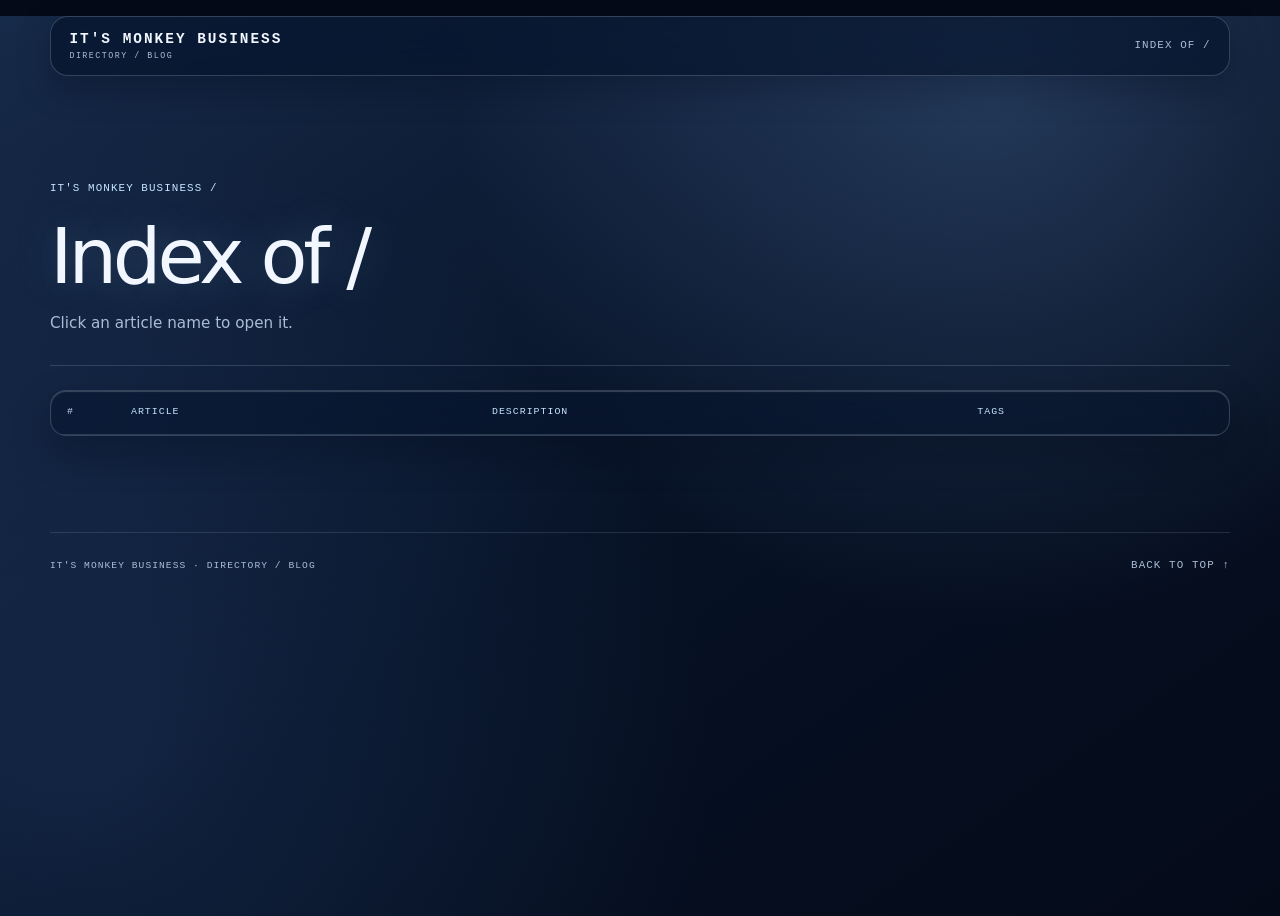
==== index.html @ aa6331a1 "Set up directory-style blog index" ====
<!doctype html>
<html lang="en">
<head>
  <meta charset="utf-8">
  <meta name="viewport" content="width=device-width, initial-scale=1">
  <meta name="description" content="It's Monkey Business — a simple directory of blog posts.">
  <title>Index of / — It's Monkey Business</title>
  <link rel="stylesheet" href="styles.css">
  <link rel="stylesheet" href="aether.css">
  <link rel="stylesheet" href="directory.css">
  <link rel="stylesheet" href="directory-entries.css">
</head>
<body>
  <div class="site-shell" id="top">
    <header class="site-header">
      <a class="brand" href="index.html">
        <span>It's Monkey Business</span>
        <small>Directory / blog</small>
      </a>
      <span class="directory-status">Index of /</span>
    </header>

    <main class="directory-page">
      <div class="directory-heading">
        <p class="directory-path">It's Monkey Business /</p>
        <h1>Index of /</h1>
        <p class="directory-intro">Click an article name to open it.</p>
      </div>

      <div class="directory-table-wrap">
        <table class="directory-table">
          <thead>
            <tr>
              <th scope="col">#</th>
              <th scope="col">Article</th>
              <th scope="col">Description</th>
              <th scope="col">Tags</th>
            </tr>
          </thead>
          <tbody>
          </tbody>
        </table>
      </div>
    </main>

    <footer class="site-footer">
      <p>It's Monkey Business · directory / blog</p>
      <a href="#top">Back to top ↑</a>
    </footer>
  </div>
</body>
</html>
---- styles.css ----
:root {
  --ink: #202329;
  --muted: #6d7078;
  --paper: #f7f5f0;
  --card: #fffdf9;
  --accent: #d65a3a;
  --accent-dark: #a83d27;
  --line: #e5dfd5;
  --max-width: 1040px;
}

* {
  box-sizing: border-box;
}

html {
  scroll-behavior: smooth;
}

body {
  margin: 0;
  background: var(--paper);
  color: var(--ink);
  font-family: Georgia, "Times New Roman", serif;
  line-height: 1.6;
}

a {
  color: inherit;
}

.site-shell {
  width: min(calc(100% - 3rem), var(--max-width));
  margin: 0 auto;
}

.site-header {
  display: flex;
  align-items: center;
  justify-content: space-between;
  padding: 1.5rem 0;
  border-bottom: 1px solid var(--line);
  font-family: Arial, Helvetica, sans-serif;
}

.brand {
  color: var(--ink);
  font-size: 1rem;
  font-weight: 700;
  letter-spacing: -0.02em;
  text-decoration: none;
}

nav {
  display: flex;
  gap: 1.5rem;
}

nav a,
.site-footer a {
  color: var(--muted);
  font-size: 0.85rem;
  text-decoration: none;
}

nav a:hover,
.site-footer a:hover,
.text-link:hover,
.back-link:hover {
  color: var(--accent-dark);
}

.hero {
  max-width: 760px;
  padding: 8rem 0 7rem;
}

.eyebrow {
  margin: 0 0 1rem;
  color: var(--accent-dark);
  font-family: Arial, Helvetica, sans-serif;
  font-size: 0.72rem;
  font-weight: 700;
  letter-spacing: 0.16em;
  text-transform: uppercase;
}

h1,
h2,
h3,
p {
  margin-top: 0;
}

h1,
h2,
h3 {
  line-height: 1.1;
}

h1 {
  max-width: 700px;
  margin-bottom: 1.5rem;
  font-size: clamp(3.25rem, 9vw, 6.5rem);
  font-weight: 400;
  letter-spacing: -0.065em;
}

.hero-lead {
  max-width: 560px;
  margin-bottom: 2rem;
  color: var(--muted);
  font-size: 1.25rem;
}

.button {
  display: inline-flex;
  gap: 0.7rem;
  align-items: center;
  padding: 0.8rem 1.1rem;
  border: 1px solid var(--ink);
  background: var(--ink);
  color: #fff;
  font-family: Arial, Helvetica, sans-serif;
  font-size: 0.8rem;
  font-weight: 700;
  text-decoration: none;
  transition: background 160ms ease, border-color 160ms ease;
}

.button:hover {
  border-color: var(--accent);
  background: var(--accent);
}

.blog-section {
  padding: 5rem 0 7rem;
  border-top: 1px solid var(--line);
}

.section-heading {
  display: flex;
  align-items: baseline;
  justify-content: space-between;
  gap: 2rem;
  margin-bottom: 2rem;
}

.section-heading h2 {
  margin: 0;
  font-size: clamp(2.25rem, 5vw, 4rem);
  font-weight: 400;
  letter-spacing: -0.05em;
}

.section-heading > p:last-child {
  max-width: 300px;
  margin: 0;
  color: var(--muted);
  font-size: 0.95rem;
}

.post-grid {
  display: grid;
  grid-template-columns: repeat(auto-fit, minmax(250px, 1fr));
  gap: 1rem;
}

.post-card {
  min-height: 250px;
  padding: 1.5rem;
  border: 1px solid var(--line);
  background: var(--card);
}

.post-card h3 {
  margin-bottom: 0.75rem;
  font-size: 1.55rem;
  font-weight: 400;
}

.post-card p:not(.post-meta) {
  color: var(--muted);
  font-size: 0.95rem;
}

.post-meta {
  margin-bottom: 2rem;
  color: var(--accent-dark);
  font-family: Arial, Helvetica, sans-serif;
  font-size: 0.72rem;
  font-weight: 700;
  letter-spacing: 0.08em;
  text-transform: uppercase;
}

code {
  padding: 0.15rem 0.3rem;
  background: #eee9df;
  font-size: 0.88em;
}

.site-footer {
  display: flex;
  justify-content: space-between;
  padding: 1.5rem 0;
  border-top: 1px solid var(--line);
  color: var(--muted);
  font-family: Arial, Helvetica, sans-serif;
  font-size: 0.8rem;
}

.site-footer p {
  margin: 0;
}

.post-layout {
  max-width: 760px;
  padding: 5rem 0 7rem;
}

.back-link,
.text-link {
  color: var(--accent-dark);
  font-family: Arial, Helvetica, sans-serif;
  font-size: 0.8rem;
  font-weight: 700;
  text-decoration: none;
}

.post-header {
  padding: 4rem 0 3rem;
  border-bottom: 1px solid var(--line);
}

.post-header h1 {
  max-width: 720px;
  margin-bottom: 1rem;
  font-size: clamp(2.75rem, 7vw, 5.5rem);
}

.post-header .post-meta {
  margin-bottom: 0;
}

.post-content {
  padding-top: 3rem;
  font-size: 1.1rem;
}

.post-content h2 {
  margin: 2.5rem 0 0.75rem;
  font-size: 2rem;
  font-weight: 400;
}

.post-content h3 {
  margin: 2rem 0 0.5rem;
  font-size: 1.4rem;
  font-weight: 400;
}

.post-content blockquote {
  margin: 2rem 0;
  padding-left: 1.25rem;
  border-left: 3px solid var(--accent);
  color: var(--muted);
  font-style: italic;
}

@media (max-width: 640px) {
  .site-shell {
    width: min(calc(100% - 2rem), var(--max-width));
  }

  .hero {
    padding: 5rem 0 5rem;
  }

  .section-heading {
    display: block;
  }

  .section-heading h2 {
    margin-bottom: 1rem;
  }

  .site-footer {
    display: block;
  }

  .site-footer a {
    display: inline-block;
    margin-top: 0.5rem;
  }
}
---- aether.css ----
:root {
  --aether-bg: #071226;
  --aether-deep: #040a18;
  --aether-panel: rgba(34, 59, 96, 0.46);
  --aether-line: rgba(211, 232, 255, 0.2);
  --aether-text: #f2f7ff;
  --aether-muted: #a9bdd5;
  --aether-ice: #c7e5ff;
}

* {
  box-sizing: border-box;
}

html {
  background: var(--aether-deep);
  scroll-behavior: smooth;
}

body {
  min-height: 100vh;
  overflow-x: hidden;
  background:
    radial-gradient(circle at 78% 7%, rgba(103, 151, 211, 0.28), transparent 34rem),
    radial-gradient(circle at 8% 82%, rgba(47, 86, 142, 0.24), transparent 38rem),
    linear-gradient(145deg, #162a49 0%, var(--aether-bg) 52%, var(--aether-deep) 100%);
  color: var(--aether-text);
  font-family: Inter, ui-sans-serif, system-ui, -apple-system, BlinkMacSystemFont, "Segoe UI", sans-serif;
}

body::before {
  position: fixed;
  inset: 0;
  z-index: -1;
  background-image: radial-gradient(rgba(223, 239, 255, 0.28) 0.5px, transparent 0.7px);
  background-size: 5px 5px;
  content: "";
  opacity: 0.12;
  pointer-events: none;
}

body::after {
  position: fixed;
  top: 18%;
  right: -10rem;
  width: 26rem;
  height: 26rem;
  border: 1px solid rgba(205, 231, 255, 0.12);
  border-radius: 50%;
  box-shadow: 0 0 0 2rem rgba(205, 231, 255, 0.025), 0 0 0 5rem rgba(205, 231, 255, 0.018);
  content: "";
  opacity: 0.6;
  pointer-events: none;
}

.site-shell {
  position: relative;
  z-index: 1;
  width: min(calc(100% - 3rem), 1180px);
  margin: 0 auto;
}

.site-header {
  position: sticky;
  top: 0.75rem;
  z-index: 10;
  display: flex;
  align-items: center;
  justify-content: space-between;
  gap: 2rem;
  padding: 0.95rem 1.15rem;
  border: 1px solid var(--aether-line);
  border-radius: 18px;
  background: rgba(8, 20, 40, 0.68);
  box-shadow: 0 12px 34px rgba(2, 8, 20, 0.28);
  backdrop-filter: blur(22px) saturate(1.35);
  -webkit-backdrop-filter: blur(22px) saturate(1.35);
  font-family: ui-monospace, SFMono-Regular, Menlo, Consolas, monospace;
}

.brand {
  display: inline-flex;
  flex-direction: column;
  gap: 0.16rem;
  color: var(--aether-text);
  font-size: 0.9rem;
  font-weight: 700;
  letter-spacing: 0.14em;
  line-height: 1.1;
  text-decoration: none;
  text-transform: uppercase;
}

.brand small {
  color: var(--aether-muted);
  font-size: 0.52rem;
  font-weight: 400;
  letter-spacing: 0.18em;
}

nav {
  display: flex;
  align-items: center;
  gap: 1.35rem;
}

nav a,
.site-footer a,
.back-link,
.text-link {
  color: var(--aether-muted);
  font-family: ui-monospace, SFMono-Regular, Menlo, Consolas, monospace;
  font-size: 0.68rem;
  letter-spacing: 0.1em;
  text-decoration: none;
  text-transform: uppercase;
  transition: color 160ms ease;
}

nav a:hover,
.site-footer a:hover,
.back-link:hover,
.text-link:hover {
  color: #fff;
}

.hero {
  position: relative;
  max-width: 900px;
  margin: 0 auto;
  padding: clamp(5rem, 12vw, 8rem) 0 5.5rem;
  text-align: center;
}

.hero::before {
  position: absolute;
  top: 7rem;
  left: 50%;
  width: min(56vw, 34rem);
  height: min(56vw, 34rem);
  border: 1px solid rgba(202, 230, 255, 0.1);
  border-radius: 50%;
  box-shadow: inset 0 0 70px rgba(176, 219, 255, 0.1), 0 0 90px rgba(132, 191, 255, 0.08);
  content: "";
  pointer-events: none;
  transform: translateX(-50%);
}

.eyebrow,
.post-kicker,
.post-meta,
.status,
.post-card-footer,
.hero-pill {
  font-family: ui-monospace, SFMono-Regular, Menlo, Consolas, monospace;
  letter-spacing: 0.11em;
  text-transform: uppercase;
}

.eyebrow {
  margin: 0 0 0.8rem;
  color: var(--aether-ice);
  font-size: 0.64rem;
  font-weight: 600;
}

.hero-badge {
  position: relative;
  display: inline-flex;
  align-items: center;
  gap: 0.55rem;
  padding: 0.42rem 0.9rem;
  border: 1px solid var(--aether-line);
  border-radius: 999px;
  background: rgba(40, 65, 103, 0.42);
  box-shadow: 0 0 22px rgba(171, 216, 255, 0.12);
  color: var(--aether-muted);
  font-family: ui-monospace, SFMono-Regular, Menlo, Consolas, monospace;
  font-size: 0.62rem;
  letter-spacing: 0.12em;
  text-transform: uppercase;
}

.badge-dot {
  width: 0.45rem;
  height: 0.45rem;
  border-radius: 50%;
  background: var(--aether-ice);
  box-shadow: 0 0 10px rgba(190, 229, 255, 0.9);
}

h1,
h2,
h3,
p {
  margin-top: 0;
}

h1,
h2,
h3 {
  color: var(--aether-text);
  line-height: 1.08;
}

h1 {
  position: relative;
  max-width: 840px;
  margin: 1.5rem auto 1.25rem;
  font-size: clamp(3rem, 7.2vw, 6.2rem);
  font-weight: 500;
  letter-spacing: -0.055em;
  text-shadow: 0 0 44px rgba(173, 216, 255, 0.22);
}

.hero-lead {
  position: relative;
  max-width: 650px;
  margin: 0 auto 2rem;
  padding: 0.95rem 1.25rem;
  border: 1px solid var(--aether-line);
  border-radius: 16px;
  background: rgba(6, 16, 33, 0.42);
  box-shadow: 0 12px 28px rgba(2, 8, 20, 0.22);
  color: #e4effb;
  font-size: 1rem;
  line-height: 1.7;
  backdrop-filter: blur(16px);
  -webkit-backdrop-filter: blur(16px);
}

.hero-actions {
  position: relative;
  display: flex;
  justify-content: center;
  flex-wrap: wrap;
  gap: 0.8rem;
  margin-bottom: 1.8rem;
}

.button {
  display: inline-flex;
  align-items: center;
  justify-content: center;
  gap: 0.6rem;
  min-height: 2.7rem;
  padding: 0 1.2rem;
  border: 1px solid rgba(218, 239, 255, 0.25);
  border-radius: 12px;
  box-shadow: inset 0 1px 1px rgba(255, 255, 255, 0.32), 0 6px 18px rgba(2, 8, 20, 0.25);
  font-family: ui-monospace, SFMono-Regular, Menlo, Consolas, monospace;
  font-size: 0.68rem;
  font-weight: 600;
  letter-spacing: 0.09em;
  text-decoration: none;
  text-transform: uppercase;
  transition: border-color 160ms ease, box-shadow 160ms ease, transform 160ms ease;
}

.button:hover {
  border-color: rgba(236, 248, 255, 0.65);
  box-shadow: inset 0 1px 1px rgba(255, 255, 255, 0.55), 0 10px 24px rgba(2, 8, 20, 0.4), 0 0 16px rgba(173, 217, 255, 0.2);
  transform: translateY(-1px);
}

.button--primary {
  background: linear-gradient(135deg, #fff 0%, #c8e5ff 100%);
  color: #0a1730;
}

.button--ghost {
  background: rgba(31, 56, 91, 0.38);
  color: var(--aether-text);
  backdrop-filter: blur(16px);
  -webkit-backdrop-filter: blur(16px);
}

.hero-pill {
  position: relative;
  display: inline-flex;
  align-items: center;
  gap: 0.7rem;
  padding: 0.5rem 1rem;
  border: 1px solid var(--aether-line);
  border-radius: 999px;
  background: rgba(7, 18, 37, 0.65);
  box-shadow: 0 8px 20px rgba(2, 8, 20, 0.25);
  color: var(--aether-muted);
  font-size: 0.6rem;
  backdrop-filter: blur(18px);
  -webkit-backdrop-filter: blur(18px);
}

.hero-pill .sep {
  opacity: 0.4;
}

.blog-section {
  position: relative;
  padding: 4.5rem 0 6.5rem;
  border-top: 1px solid rgba(211, 232, 255, 0.13);
}

.section-heading {
  display: flex;
  align-items: end;
  justify-content: space-between;
  gap: 2rem;
  margin-bottom: 2rem;
}

.section-heading h2 {
  margin: 0;
  font-size: clamp(2.25rem, 5vw, 4rem);
  font-weight: 500;
  letter-spacing: -0.055em;
}

.section-heading > p:last-child {
  max-width: 310px;
  margin: 0;
  color: var(--aether-muted);
  font-size: 0.9rem;
  line-height: 1.6;
}

.post-grid {
  display: grid;
  grid-template-columns: minmax(0, 1.3fr) minmax(17rem, 0.7fr);
  gap: 1.15rem;
}

.post-card,
.about-card {
  position: relative;
  overflow: hidden;
  border: 1px solid rgba(215, 235, 255, 0.22);
  border-radius: 22px;
  background: linear-gradient(145deg, rgba(116, 160, 211, 0.2), rgba(12, 27, 53, 0.58));
  box-shadow: inset 0 1px 1px rgba(255, 255, 255, 0.28), 0 18px 44px rgba(2, 8, 20, 0.4);
  backdrop-filter: blur(26px) saturate(1.35);
  -webkit-backdrop-filter: blur(26px) saturate(1.35);
}

.post-card::before,
.about-card::before {
  position: absolute;
  inset: 0;
  background: radial-gradient(circle at 85% 0%, rgba(217, 239, 255, 0.18), transparent 42%);
  content: "";
  pointer-events: none;
}

.post-card {
  display: flex;
  min-height: 350px;
  flex-direction: column;
  padding: 1.25rem;
}

.post-card--featured {
  background: linear-gradient(145deg, rgba(255, 255, 255, 0.11), transparent 36%), linear-gradient(145deg, rgba(48, 83, 132, 0.52), rgba(8, 20, 42, 0.74));
}

.post-card-top,
.post-card-footer {
  position: relative;
  z-index: 1;
  display: flex;
  align-items: center;
  justify-content: space-between;
  gap: 1rem;
}

.post-card-top {
  margin-bottom: 1rem;
}

.post-kicker,
.status {
  color: var(--aether-muted);
  font-size: 0.59rem;
}

.status {
  padding: 0.22rem 0.55rem;
  border: 1px solid rgba(210, 235, 255, 0.28);
  border-radius: 999px;
  background: rgba(190, 225, 255, 0.12);
  color: var(--aether-ice);
}

.post-card-art {
  position: relative;
  z-index: 1;
  min-height: 145px;
  overflow: hidden;
  margin-bottom: 1.25rem;
  border: 1px solid rgba(223, 241, 255, 0.27);
  border-radius: 16px;
  background: linear-gradient(160deg, rgba(238, 248, 255, 0.22), transparent 45%), linear-gradient(135deg, #7d9fc6 0%, #344f76 44%, #122643 100%);
  box-shadow: inset 0 1px 2px rgba(255, 255, 255, 0.38);
}

.post-card-art::before {
  position: absolute;
  top: 12%;
  right: 15%;
  width: 38%;
  height: 120%;
  border: 1px solid rgba(238, 249, 255, 0.62);
  background: linear-gradient(90deg, rgba(229, 245, 255, 0.6), rgba(127, 170, 216, 0.12));
  box-shadow: 0 0 24px rgba(192, 229, 255, 0.35);
  clip-path: polygon(30% 0, 100% 14%, 72% 100%, 0 100%, 15% 22%);
  content: "";
  transform: rotate(-10deg);
}

.post-card-art::after {
  position: absolute;
  inset: 0;
  background: repeating-linear-gradient(90deg, transparent 0 29px, rgba(239, 248, 255, 0.1) 30px 31px), linear-gradient(180deg, rgba(255, 255, 255, 0.2), transparent 48%, rgba(3, 12, 29, 0.55));
  content: "";
  mix-blend-mode: screen;
}

.post-card-copy {
  position: relative;
  z-index: 1;
}

.post-card-copy h3,
.about-card h3 {
  margin-bottom: 0.55rem;
  font-size: 1.55rem;
  font-weight: 500;
  letter-spacing: -0.025em;
}

.post-card-copy p,
.about-card > p {
  max-width: 58ch;
  margin-bottom: 0;
  color: var(--aether-muted);
  font-size: 0.9rem;
  line-height: 1.7;
}

.post-card-footer {
  z-index: 1;
  margin-top: auto;
  padding-top: 1rem;
  border-top: 1px solid rgba(211, 232, 255, 0.12);
  color: var(--aether-muted);
  font-size: 0.57rem;
}

.post-card-footer span:last-child {
  color: var(--aether-ice);
}

.about-card {
  display: flex;
  min-height: 350px;
  flex-direction: column;
  padding: 1.4rem;
}

.about-card > p {
  position: relative;
  z-index: 1;
}

.about-list {
  position: relative;
  z-index: 1;
  display: grid;
  gap: 0.8rem;
  margin: auto 0 0;
  padding: 1rem 0 0;
  border-top: 1px solid rgba(211, 232, 255, 0.12);
  list-style: none;
}

.about-list li {
  display: grid;
  grid-template-columns: 2rem 1fr;
  gap: 0.7rem;
  align-items: start;
}

.about-list li > span {
  color: var(--aether-ice);
  font-family: ui-monospace, SFMono-Regular, Menlo, Consolas, monospace;
  font-size: 0.62rem;
}

.about-list strong,
.about-list li div > span {
  display: block;
}

.about-list strong {
  color: var(--aether-text);
  font-size: 0.82rem;
  font-weight: 600;
}

.about-list li div > span {
  margin-top: 0.15rem;
  color: var(--aether-muted);
  font-size: 0.76rem;
}

.site-footer {
  display: flex;
  align-items: center;
  justify-content: space-between;
  gap: 1rem;
  padding: 1.5rem 0 2.5rem;
  border-top: 1px solid rgba(211, 232, 255, 0.13);
  color: var(--aether-muted);
}

.site-footer p {
  margin: 0;
  font-family: ui-monospace, SFMono-Regular, Menlo, Consolas, monospace;
  font-size: 0.6rem;
  letter-spacing: 0.11em;
  text-transform: uppercase;
}

.post-layout {
  max-width: 800px;
  padding: 5rem 0 7rem;
}

.post-header {
  position: relative;
  margin-top: 3rem;
  padding: 2.5rem 0 2rem;
  border-top: 1px solid var(--aether-line);
  border-bottom: 1px solid var(--aether-line);
}

.post-header h1 {
  max-width: none;
  margin: 0.8rem 0 1rem;
  font-size: clamp(2.75rem, 7vw, 5.6rem);
  text-align: left;
}

.post-header .post-meta {
  margin: 0;
  color: var(--aether-muted);
  font-size: 0.62rem;
}

.post-content {
  padding-top: 2.5rem;
  color: #e4effb;
  font-size: 1.08rem;
  line-height: 1.8;
}

.post-content h2 {
  margin: 2.5rem 0 0.7rem;
  color: var(--aether-text);
  font-size: 2rem;
  font-weight: 500;
}

.post-content h3 {
  margin: 2rem 0 0.6rem;
  color: var(--aether-text);
  font-size: 1.35rem;
  font-weight: 500;
}

.post-content a {
  color: var(--aether-ice);
}

.post-content blockquote {
  margin: 2rem 0;
  padding: 0.8rem 1.2rem;
  border-left: 2px solid var(--aether-ice);
  background: rgba(190, 225, 255, 0.08);
  color: var(--aether-muted);
}

@media (max-width: 760px) {
  .site-shell {
    width: min(calc(100% - 1.5rem), 1180px);
  }

  .site-header {
    top: 0.4rem;
  }

  nav {
    gap: 0.75rem;
  }

  nav a {
    font-size: 0.6rem;
  }

  .hero {
    padding-top: 5rem;
  }

  .section-heading {
    display: block;
  }

  .section-heading h2 {
    margin-bottom: 0.8rem;
  }

  .post-grid {
    grid-template-columns: 1fr;
  }
}

@media (max-width: 480px) {
  .site-shell {
    width: min(calc(100% - 1rem), 1180px);
  }

  .brand {
    font-size: 0.76rem;
  }

  .brand small {
    font-size: 0.46rem;
  }

  nav a {
    font-size: 0.55rem;
    letter-spacing: 0.06em;
  }

  .hero-pill {
    gap: 0.4rem;
    font-size: 0.52rem;
  }

  .site-footer {
    display: block;
  }

  .site-footer a {
    display: inline-block;
    margin-top: 0.7rem;
  }
}

@media (prefers-reduced-motion: reduce) {
  html {
    scroll-behavior: auto;
  }

  *,
  *::before,
  *::after {
    transition-duration: 0.01ms !important;
  }
}
---- directory.css ----
body::after {
  display: none;
}

body::before {
  opacity: 0.06;
}

.site-header {
  position: relative;
  top: auto;
  margin-top: 1rem;
}

.directory-status {
  color: var(--aether-muted);
  font-family: ui-monospace, SFMono-Regular, Menlo, Consolas, monospace;
  font-size: 0.68rem;
  letter-spacing: 0.1em;
  text-transform: uppercase;
}

.directory-page {
  padding: clamp(3.5rem, 9vw, 6.5rem) 0 6rem;
}

.directory-heading {
  padding-bottom: 1.8rem;
  border-bottom: 1px solid rgba(211, 232, 255, 0.16);
}

.directory-path {
  margin: 0 0 1.2rem;
  color: var(--aether-ice);
  font-family: ui-monospace, SFMono-Regular, Menlo, Consolas, monospace;
  font-size: 0.68rem;
  letter-spacing: 0.1em;
  text-transform: uppercase;
}

.directory-heading h1 {
  max-width: none;
  margin: 0 0 0.75rem;
  font-size: clamp(2.4rem, 6vw, 5rem);
  letter-spacing: -0.055em;
  text-align: left;
}

.directory-intro {
  margin: 0;
  color: var(--aether-muted);
  font-size: 0.95rem;
}

.directory-table-wrap {
  margin-top: 1.5rem;
  overflow-x: auto;
  border: 1px solid rgba(215, 235, 255, 0.2);
  border-radius: 16px;
  background: rgba(8, 20, 40, 0.48);
  box-shadow:
    inset 0 1px 1px rgba(255, 255, 255, 0.2),
    0 16px 38px rgba(2, 8, 20, 0.28);
  backdrop-filter: blur(20px) saturate(1.2);
  -webkit-backdrop-filter: blur(20px) saturate(1.2);
}

.directory-table {
  width: 100%;
  min-width: 620px;
  border-collapse: collapse;
  color: var(--aether-muted);
  font-family: ui-monospace, SFMono-Regular, Menlo, Consolas, monospace;
  font-size: 0.78rem;
}

.directory-table th {
  padding: 0.85rem 1rem;
  border-bottom: 1px solid rgba(211, 232, 255, 0.16);
  color: var(--aether-ice);
  font-size: 0.62rem;
  font-weight: 500;
  letter-spacing: 0.1em;
  text-align: left;
  text-transform: uppercase;
}

.directory-table td {
  padding: 0.9rem 1rem;
  border-bottom: 1px solid rgba(211, 232, 255, 0.08);
  white-space: nowrap;
}

.directory-table tbody tr:last-child td {
  border-bottom: 0;
}

.directory-table tbody tr:hover {
  background: rgba(196, 226, 255, 0.07);
}

.directory-table td:first-child {
  width: 58%;
}

.directory-table a {
  color: var(--aether-text);
  text-decoration: underline;
  text-decoration-color: rgba(199, 229, 255, 0.45);
  text-underline-offset: 0.2em;
}

.directory-table a:hover {
  color: #fff;
  text-decoration-color: var(--aether-ice);
}

.entry-icon {
  display: inline-block;
  width: 3.2rem;
  color: var(--aether-ice);
  font-size: 0.57rem;
  letter-spacing: 0.06em;
}

.directory-empty td {
  color: rgba(169, 189, 213, 0.68);
  font-style: italic;
}

.directory-note {
  margin: 1.2rem 0 0;
  color: var(--aether-muted);
  font-size: 0.8rem;
}

.directory-note code {
  color: var(--aether-ice);
  background: rgba(190, 225, 255, 0.08);
}

@media (max-width: 640px) {
  .site-header {
    align-items: flex-start;
  }

  .directory-status {
    padding-top: 0.15rem;
    font-size: 0.57rem;
  }

  .directory-page {
    padding-top: 4rem;
  }

  .directory-table {
    min-width: 540px;
    font-size: 0.7rem;
  }

  .directory-table th,
  .directory-table td {
    padding: 0.78rem 0.7rem;
  }

  .directory-table td:first-child {
    width: 52%;
  }

  .entry-icon {
    width: 2.6rem;
  }
}
---- directory-entries.css ----
.directory-table {
  min-width: 760px;
}

.directory-table th:first-child,
.directory-table td:first-child {
  width: 4rem;
}

.directory-table td:nth-child(2) {
  width: 24%;
}

.directory-table td:nth-child(3) {
  width: 42%;
  white-space: normal;
}

.directory-table td:nth-child(4) {
  width: 22%;
  white-space: normal;
}

.entry-number {
  color: var(--aether-ice);
  font-weight: 600;
}

.entry-description {
  color: var(--aether-muted);
  line-height: 1.45;
}

.tag {
  display: inline-block;
  margin: 0.1rem 0.25rem 0.1rem 0;
  padding: 0.18rem 0.38rem;
  border: 1px solid rgba(199, 229, 255, 0.25);
  border-radius: 3px;
  background: rgba(190, 225, 255, 0.07);
  color: var(--aether-ice);
  font-size: 0.58rem;
  letter-spacing: 0.06em;
  text-transform: lowercase;
}

.article-number {
  margin: 0 0 0.8rem;
  color: var(--aether-ice);
  font-family: ui-monospace, SFMono-Regular, Menlo, Consolas, monospace;
  font-size: 0.7rem;
  letter-spacing: 0.13em;
}

.post-tags {
  display: flex;
  flex-wrap: wrap;
  gap: 0.25rem;
  margin: 0;
}

@media (max-width: 760px) {
  .directory-table {
    min-width: 760px;
  }
}
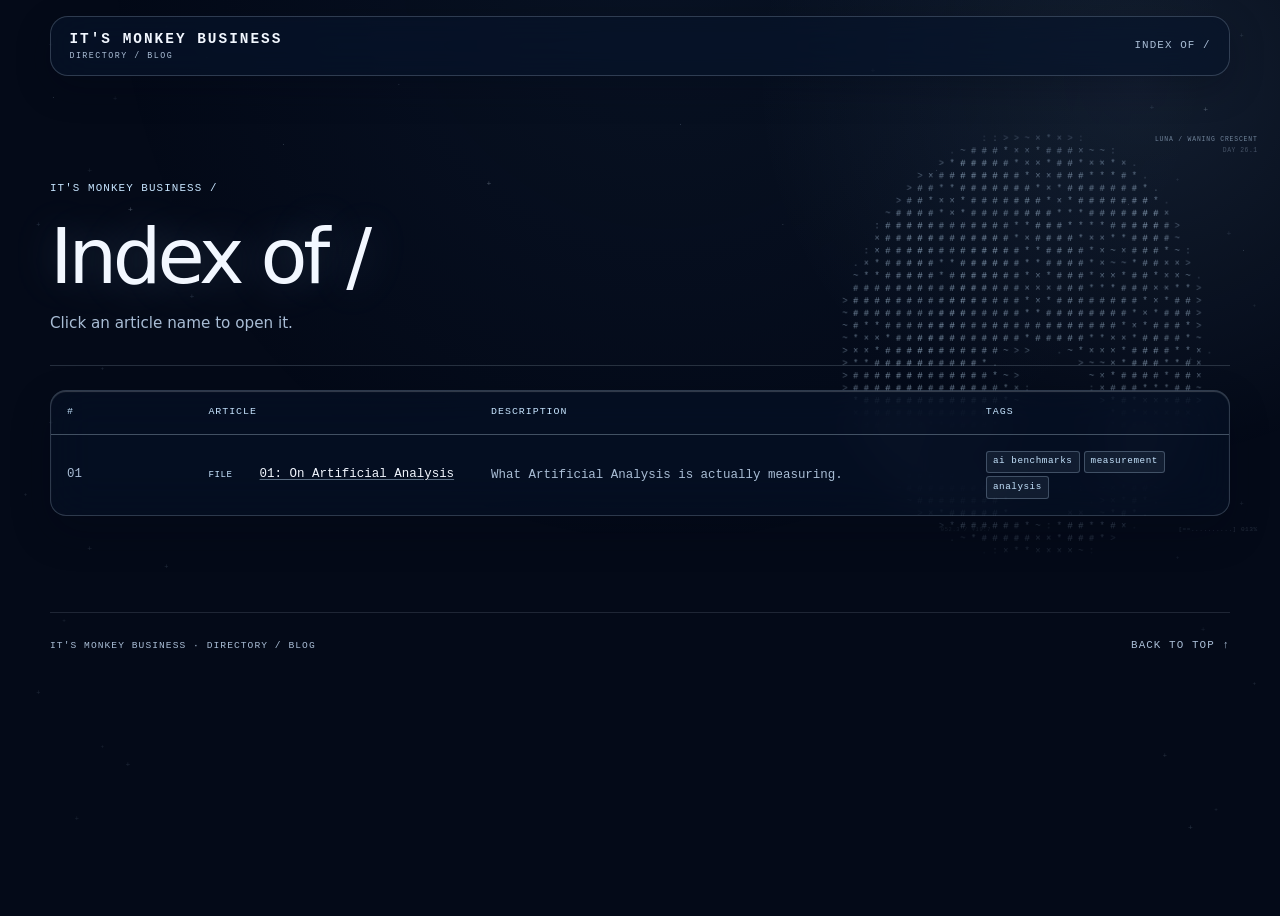
==== commit 7794f069: "Add first blog post and shared visual primitives" ====
--- a/index.html
+++ b/index.html
@@ -3,12 +3,15 @@
 <head>
   <meta charset="utf-8">
   <meta name="viewport" content="width=device-width, initial-scale=1">
-  <meta name="description" content="It's Monkey Business — a simple directory of blog posts.">
-  <title>Index of / — It's Monkey Business</title>
+  <meta name="description" content="It's Monkey Business: a simple directory of blog posts.">
+  <title>Index of / | It's Monkey Business</title>
   <link rel="stylesheet" href="styles.css">
   <link rel="stylesheet" href="aether.css">
+  <link rel="stylesheet" href="ambient-sky.css">
   <link rel="stylesheet" href="directory.css">
   <link rel="stylesheet" href="directory-entries.css">
+  <script defer src="lunar-mark-data.js"></script>
+  <script defer src="ambient-sky.js"></script>
 </head>
 <body>
   <div class="site-shell" id="top">
@@ -38,6 +41,12 @@
             </tr>
           </thead>
           <tbody>
+            <tr>
+              <td>01</td>
+              <td><span class="entry-icon" aria-hidden="true">FILE</span><a href="blogposts/01-On_Artificial_Analysis.html">01: On Artificial Analysis</a></td>
+              <td class="entry-description">What Artificial Analysis is actually measuring.</td>
+              <td><span class="tag">AI benchmarks</span><span class="tag">measurement</span><span class="tag">analysis</span></td>
+            </tr>
           </tbody>
         </table>
       </div>
--- a/aether.css
+++ b/aether.css
@@ -20,10 +20,7 @@
 body {
   min-height: 100vh;
   overflow-x: hidden;
-  background:
-    radial-gradient(circle at 78% 7%, rgba(103, 151, 211, 0.28), transparent 34rem),
-    radial-gradient(circle at 8% 82%, rgba(47, 86, 142, 0.24), transparent 38rem),
-    linear-gradient(145deg, #162a49 0%, var(--aether-bg) 52%, var(--aether-deep) 100%);
+  background: var(--aether-deep);
   color: var(--aether-text);
   font-family: Inter, ui-sans-serif, system-ui, -apple-system, BlinkMacSystemFont, "Segoe UI", sans-serif;
 }
@@ -35,7 +32,7 @@
   background-image: radial-gradient(rgba(223, 239, 255, 0.28) 0.5px, transparent 0.7px);
   background-size: 5px 5px;
   content: "";
-  opacity: 0.12;
+  opacity: 0;
   pointer-events: none;
 }
 
--- a/ambient-sky.css
+++ b/ambient-sky.css
@@ -0,0 +1,266 @@
+/* Document-anchored ASCII sky and lunar identity mark. */
+.ambient-sky {
+  position: absolute;
+  inset: 0 0 auto;
+  z-index: 0;
+  height: clamp(36rem, 52vw, 46rem);
+  overflow: hidden;
+  background:
+    radial-gradient(circle at 89% 12%, rgba(155, 206, 255, 0.1), transparent 24rem),
+    radial-gradient(ellipse at 52% -10%, rgba(72, 125, 184, 0.08), transparent 60%);
+  mask-image: linear-gradient(to bottom, #000 0%, #000 54%, rgba(0, 0, 0, 0.75) 70%, transparent 100%);
+  -webkit-mask-image: linear-gradient(to bottom, #000 0%, #000 54%, rgba(0, 0, 0, 0.75) 70%, transparent 100%);
+  pointer-events: none;
+  user-select: none;
+}
+
+.ambient-page-stars {
+  position: absolute;
+  top: 0;
+  left: 0;
+  z-index: 0;
+  width: 100%;
+  overflow: hidden;
+  pointer-events: none;
+  user-select: none;
+}
+
+.ambient-page-star {
+  position: absolute;
+  top: var(--page-star-y);
+  left: var(--page-star-x);
+  color: rgba(199, 229, 255, 0.9);
+  font-family: "IBM Plex Mono", "SFMono-Regular", Consolas, monospace;
+  line-height: 1;
+  opacity: var(--star-opacity, 0.1);
+  text-shadow: 0 0 6px rgba(190, 226, 255, 0.2);
+  transform: translate(-50%, -50%);
+}
+
+.ambient-page-star.is-flickering {
+  animation: ambient-page-star-flicker var(--flicker-duration, 11s) var(--flicker-delay, 0s) ease-in-out infinite;
+}
+
+.ambient-stars {
+  position: absolute;
+  inset: 0;
+}
+
+.ambient-star {
+  position: absolute;
+  top: var(--star-y);
+  left: var(--star-x);
+  color: rgba(199, 229, 255, 0.22);
+  font: 7px/1 "IBM Plex Mono", "SFMono-Regular", Consolas, monospace;
+  animation: ambient-star-breathe 9s var(--star-delay) ease-in-out infinite;
+}
+
+.ambient-star.is-major {
+  color: rgba(218, 239, 255, 0.3);
+  font-size: 8px;
+}
+
+.lunar-lockup {
+  position: absolute;
+  top: clamp(4.5rem, 6.4vw, 5.8rem);
+  right: 0;
+  width: clamp(22rem, 36vw, 32.25rem);
+  aspect-ratio: 516 / 588;
+  color: rgba(199, 229, 255, 0.46);
+  font-family: "IBM Plex Mono", "SFMono-Regular", Consolas, monospace;
+}
+
+.lunar-orbit {
+  display: none;
+}
+
+.lunar-reach-canvas {
+  position: absolute;
+  inset: 0 0 auto auto;
+  display: block;
+  width: 100%;
+  height: 100%;
+  opacity: 0.88;
+  filter: drop-shadow(0 0 13px rgba(109, 176, 237, 0.08));
+  mask-image: linear-gradient(transparent 0%, #000 16%, #000 84%, transparent 100%);
+  -webkit-mask-image: linear-gradient(transparent 0%, #000 16%, #000 84%, transparent 100%);
+}
+
+.lunar-meta {
+  position: absolute;
+  z-index: 1;
+  top: 3.35rem;
+  right: 1.4rem;
+  display: grid;
+  justify-items: end;
+  gap: 0.22rem;
+  color: rgba(199, 229, 255, 0.52);
+  font-size: clamp(6px, 0.5vw, 8px);
+  letter-spacing: 0.13em;
+  line-height: 1.2;
+  text-transform: uppercase;
+}
+
+.lunar-age {
+  color: rgba(169, 189, 213, 0.36);
+  letter-spacing: 0.08em;
+}
+
+.lunar-ascii-mark {
+  display: none;
+}
+
+.lunar-meter {
+  position: absolute;
+  z-index: 1;
+  right: 1.4rem;
+  bottom: 4.6rem;
+  margin: 0;
+  color: rgba(169, 189, 213, 0.38);
+  font: clamp(6px, 0.48vw, 8px)/1 "IBM Plex Mono", "SFMono-Regular", Consolas, monospace;
+  letter-spacing: 0.08em;
+}
+
+.lunar-bearing {
+  position: absolute;
+  z-index: 1;
+  bottom: 4.5rem;
+  left: 7.6rem;
+  color: rgba(169, 189, 213, 0.24);
+  font-size: clamp(5px, 0.42vw, 7px);
+  letter-spacing: 0.12em;
+}
+
+.ambient-wind-current {
+  position: absolute;
+  top: var(--wind-top, 5rem);
+  left: var(--wind-left, 12%);
+  width: clamp(15rem, 28vw, 24rem);
+  height: 4.75rem;
+  mask-image: linear-gradient(90deg, transparent 0%, #000 9%, #000 91%, transparent 100%);
+  -webkit-mask-image: linear-gradient(90deg, transparent 0%, #000 9%, #000 91%, transparent 100%);
+}
+
+.ambient-wind-current > span {
+  position: absolute;
+  color: rgba(211, 232, 255, 0.82);
+  font-family: "IBM Plex Mono", "SFMono-Regular", Consolas, monospace;
+  font-size: clamp(6px, 0.54vw, 8px);
+  font-variant-ligatures: none;
+  line-height: 1;
+  opacity: var(--wind-rest, 0.016);
+  text-shadow: 0 0 0 rgba(218, 239, 255, 0);
+  transform: translate(-50%, -50%);
+  animation: ambient-wind-activate 2.05s var(--wind-delay, 0s) ease-in-out both;
+  will-change: opacity, text-shadow;
+}
+
+.ambient-meteor {
+  position: absolute;
+  top: var(--meteor-top, 2rem);
+  left: var(--meteor-left, 28%);
+  margin: 0;
+  color: rgba(234, 246, 255, 0.82);
+  font-family: "IBM Plex Mono", "SFMono-Regular", Consolas, monospace;
+  font-size: 6px;
+  letter-spacing: 0;
+  line-height: 1;
+  opacity: 0;
+  text-shadow: 0 0 7px rgba(218, 239, 255, 0.5);
+  transform: rotate(-12deg);
+  transform-origin: right center;
+  animation: ambient-meteor-pass 1.2s ease-out forwards;
+  white-space: pre;
+}
+
+@keyframes ambient-page-star-flicker {
+  0%, 100% { opacity: var(--star-floor, 0.04); }
+  50% { opacity: var(--star-peak, 0.16); }
+}
+
+@keyframes ambient-star-breathe {
+  0%, 100% { opacity: 0.46; }
+  50% { opacity: 1; }
+}
+
+@keyframes ambient-wind-activate {
+  0%, 18% {
+    opacity: var(--wind-rest, 0.016);
+    text-shadow: 0 0 0 rgba(218, 239, 255, 0);
+  }
+  48% {
+    opacity: var(--wind-peak, 0.42);
+    text-shadow: 0 0 7px rgba(218, 239, 255, 0.34);
+  }
+  100% { opacity: 0; text-shadow: 0 0 0 rgba(218, 239, 255, 0); }
+}
+
+@keyframes ambient-meteor-pass {
+  0% { opacity: 0; transform: translate3d(0, 0, 0) rotate(-12deg); }
+  18% { opacity: 0.66; }
+  100% { opacity: 0; transform: translate3d(8rem, 1.8rem, 0) rotate(-12deg); }
+}
+
+@media (max-width: 760px) {
+  .lunar-lockup {
+    top: 4.1rem;
+    right: 0;
+    width: 19.5rem;
+    opacity: 0.84;
+  }
+
+  .lunar-meta {
+    top: 2.5rem;
+    right: 0.8rem;
+  }
+
+  .lunar-bearing {
+    display: none;
+  }
+}
+
+@media (max-width: 480px) {
+  .ambient-sky {
+    height: 30rem;
+  }
+
+  .lunar-lockup {
+    top: 3.85rem;
+    right: 0;
+    width: 17.5rem;
+    opacity: 0.72;
+  }
+
+  .lunar-meta,
+  .lunar-meter {
+    font-size: 5px;
+  }
+
+  .lunar-meter {
+    right: 0.8rem;
+    bottom: 3.3rem;
+  }
+}
+
+@media (prefers-reduced-motion: reduce) {
+  .ambient-page-star.is-flickering {
+    animation: none;
+    opacity: var(--star-floor, 0.04);
+  }
+
+  .ambient-star {
+    animation: none;
+  }
+
+  .ambient-wind-current,
+  .ambient-meteor {
+    display: none;
+  }
+}
+
+@media print {
+  .ambient-sky,
+  .ambient-page-stars {
+    display: none;
+  }
+}
--- a/directory.css
+++ b/directory.css
@@ -3,7 +3,7 @@
 }
 
 body::before {
-  opacity: 0.06;
+  opacity: 0;
 }
 
 .site-header {
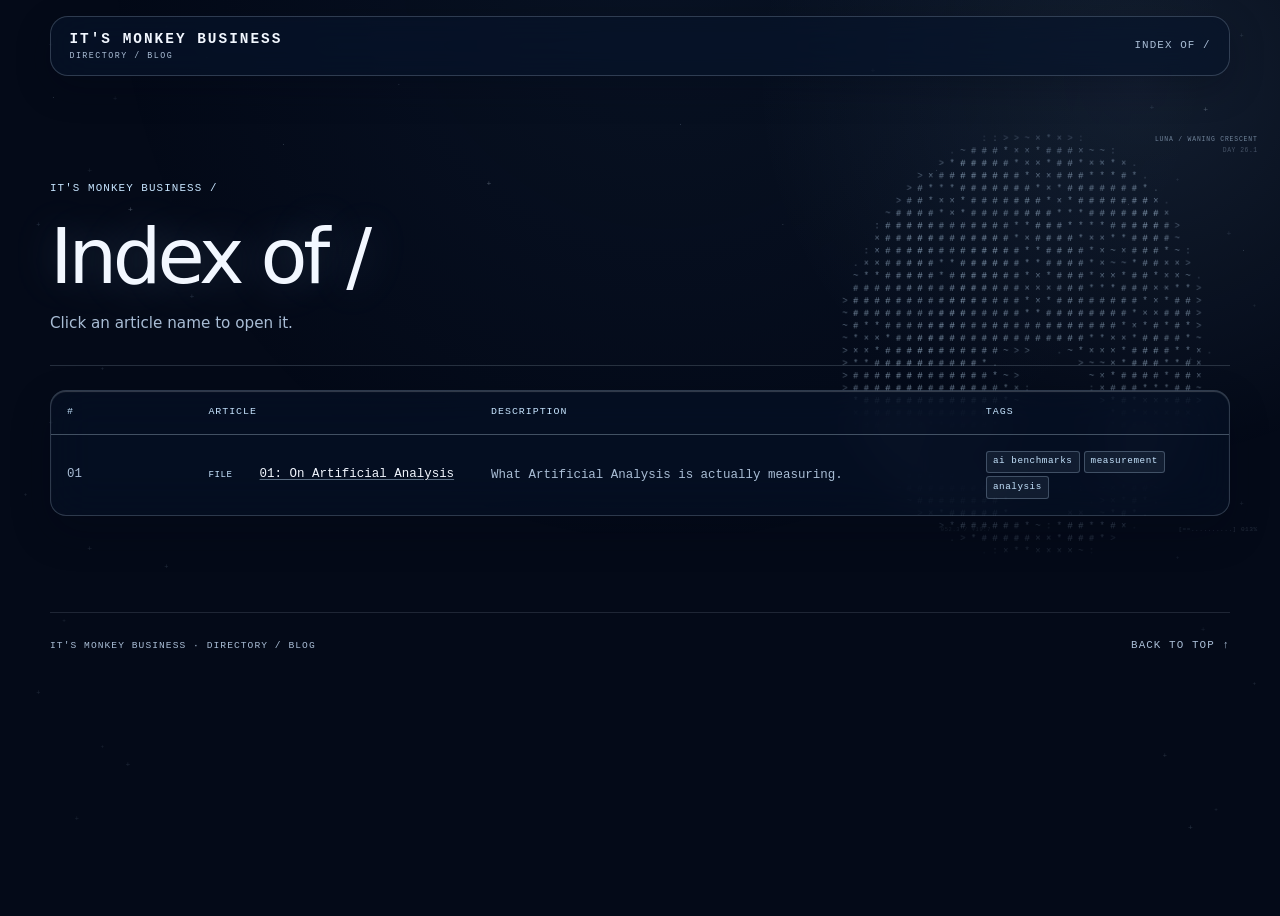
==== commit f8e618bd: "Add Open Graph preview cards" ====
--- a/index.html
+++ b/index.html
@@ -4,6 +4,23 @@
   <meta charset="utf-8">
   <meta name="viewport" content="width=device-width, initial-scale=1">
   <meta name="description" content="It's Monkey Business: a simple directory of blog posts.">
+  <link rel="canonical" href="https://itsmonkey.business/">
+  <meta name="theme-color" content="#040a18">
+  <meta property="og:site_name" content="It's Monkey Business">
+  <meta property="og:type" content="website">
+  <meta property="og:title" content="Index of / | It's Monkey Business">
+  <meta property="og:description" content="It's Monkey Business: a simple directory of blog posts.">
+  <meta property="og:url" content="https://itsmonkey.business/">
+  <meta property="og:image" content="https://itsmonkey.business/assets/embeds/index.png">
+  <meta property="og:image:alt" content="It's Monkey Business directory index">
+  <meta property="og:image:type" content="image/png">
+  <meta property="og:image:width" content="1200">
+  <meta property="og:image:height" content="630">
+  <meta name="twitter:card" content="summary_large_image">
+  <meta name="twitter:title" content="Index of / | It's Monkey Business">
+  <meta name="twitter:description" content="It's Monkey Business: a simple directory of blog posts.">
+  <meta name="twitter:image" content="https://itsmonkey.business/assets/embeds/index.png">
+  <meta name="twitter:image:alt" content="It's Monkey Business directory index">
   <title>Index of / | It's Monkey Business</title>
   <link rel="stylesheet" href="styles.css">
   <link rel="stylesheet" href="aether.css">
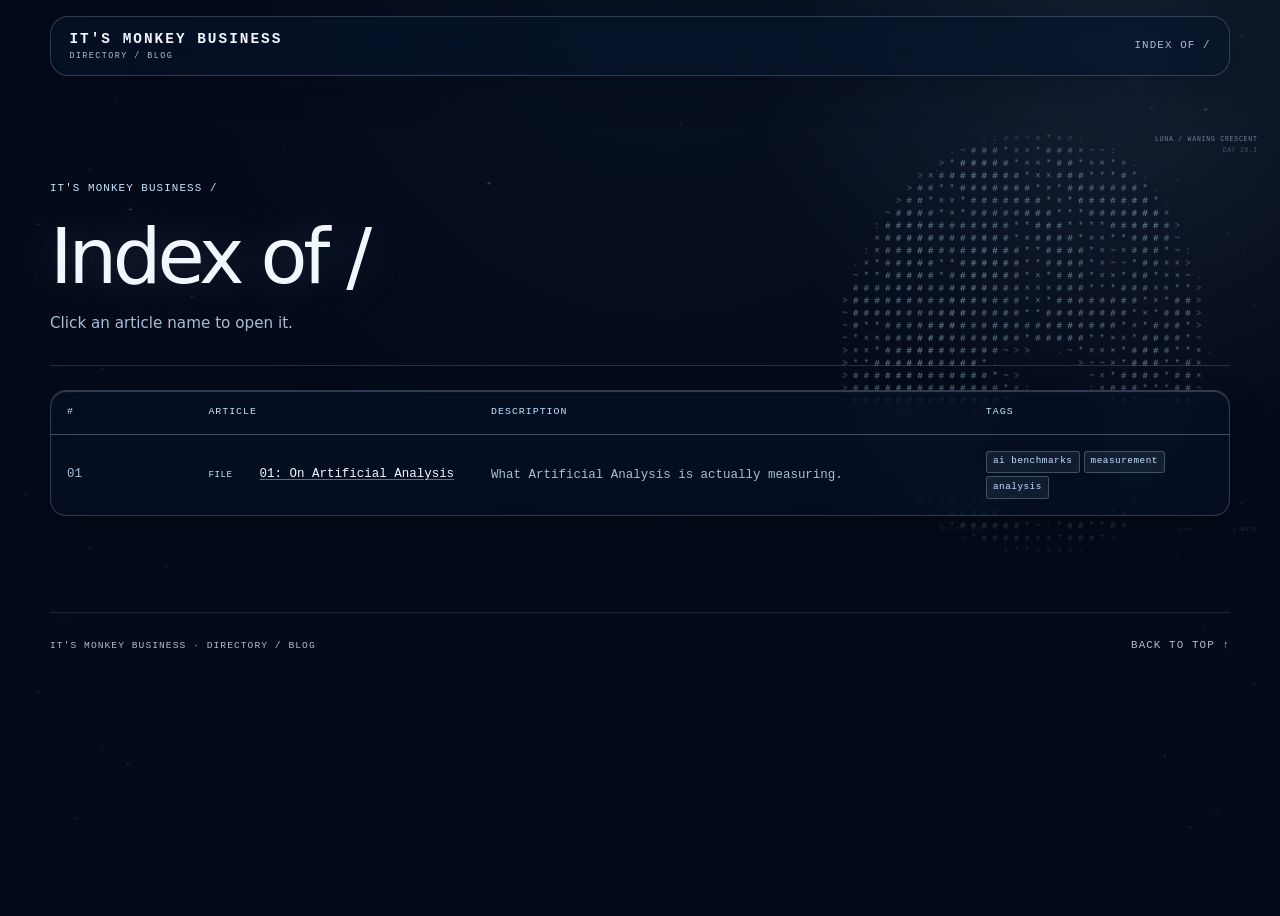
==== commit e1cc20be: "Bust social preview image cache" ====
--- a/index.html
+++ b/index.html
@@ -11,7 +11,7 @@
   <meta property="og:title" content="Index of / | It's Monkey Business">
   <meta property="og:description" content="It's Monkey Business: a simple directory of blog posts.">
   <meta property="og:url" content="https://itsmonkey.business/">
-  <meta property="og:image" content="https://itsmonkey.business/assets/embeds/index.png">
+  <meta property="og:image" content="https://itsmonkey.business/assets/embeds/index.png?v=6490119">
   <meta property="og:image:alt" content="It's Monkey Business directory index">
   <meta property="og:image:type" content="image/png">
   <meta property="og:image:width" content="1200">
@@ -19,7 +19,7 @@
   <meta name="twitter:card" content="summary_large_image">
   <meta name="twitter:title" content="Index of / | It's Monkey Business">
   <meta name="twitter:description" content="It's Monkey Business: a simple directory of blog posts.">
-  <meta name="twitter:image" content="https://itsmonkey.business/assets/embeds/index.png">
+  <meta name="twitter:image" content="https://itsmonkey.business/assets/embeds/index.png?v=6490119">
   <meta name="twitter:image:alt" content="It's Monkey Business directory index">
   <title>Index of / | It's Monkey Business</title>
   <link rel="stylesheet" href="styles.css">
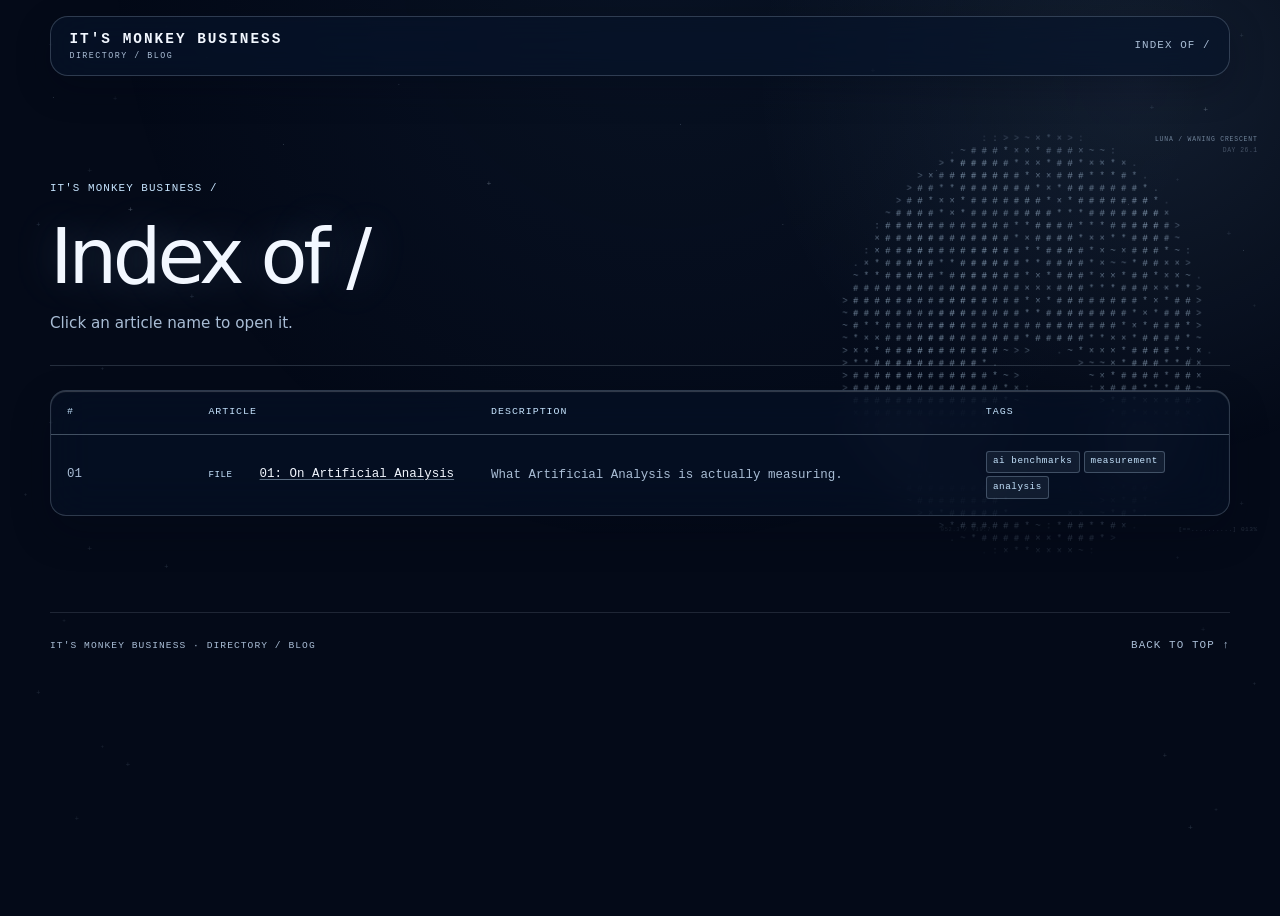
==== commit a5d33c4c: "Add white moon favicon" ====
--- a/index.html
+++ b/index.html
@@ -6,6 +6,7 @@
   <meta name="description" content="It's Monkey Business: a simple directory of blog posts.">
   <link rel="canonical" href="https://itsmonkey.business/">
   <meta name="theme-color" content="#040a18">
+  <link rel="icon" type="image/png" sizes="64x64" href="assets/favicon.png">
   <meta property="og:site_name" content="It's Monkey Business">
   <meta property="og:type" content="website">
   <meta property="og:title" content="Index of / | It's Monkey Business">
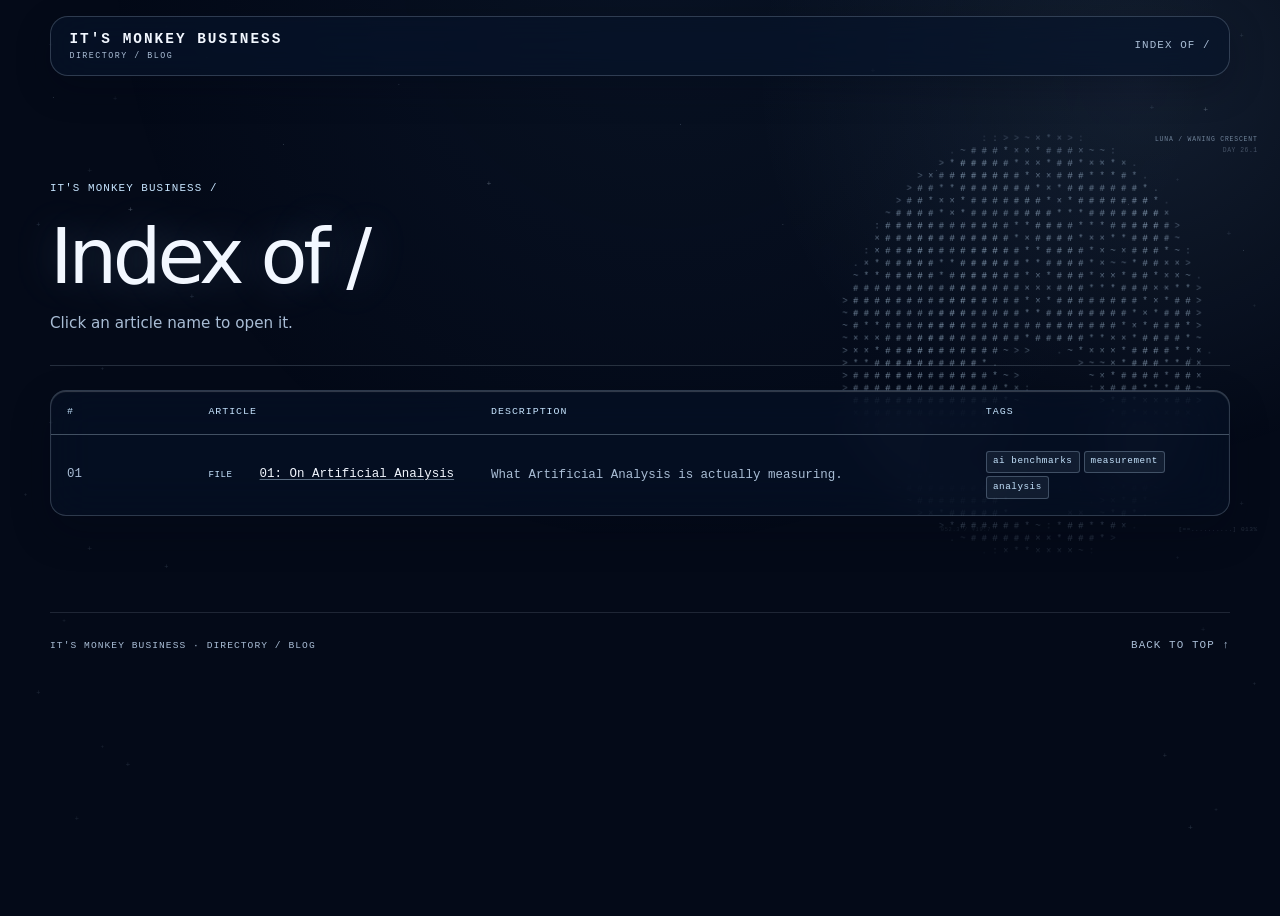
==== commit cdc3365f: "Remove preview card label" ====
--- a/index.html
+++ b/index.html
@@ -12,7 +12,7 @@
   <meta property="og:title" content="Index of / | It's Monkey Business">
   <meta property="og:description" content="It's Monkey Business: a simple directory of blog posts.">
   <meta property="og:url" content="https://itsmonkey.business/">
-  <meta property="og:image" content="https://itsmonkey.business/assets/embeds/index.png?v=6490119">
+  <meta property="og:image" content="https://itsmonkey.business/assets/embeds/index.png?v=6490119-no-label">
   <meta property="og:image:alt" content="It's Monkey Business directory index">
   <meta property="og:image:type" content="image/png">
   <meta property="og:image:width" content="1200">
@@ -20,7 +20,7 @@
   <meta name="twitter:card" content="summary_large_image">
   <meta name="twitter:title" content="Index of / | It's Monkey Business">
   <meta name="twitter:description" content="It's Monkey Business: a simple directory of blog posts.">
-  <meta name="twitter:image" content="https://itsmonkey.business/assets/embeds/index.png?v=6490119">
+  <meta name="twitter:image" content="https://itsmonkey.business/assets/embeds/index.png?v=6490119-no-label">
   <meta name="twitter:image:alt" content="It's Monkey Business directory index">
   <title>Index of / | It's Monkey Business</title>
   <link rel="stylesheet" href="styles.css">
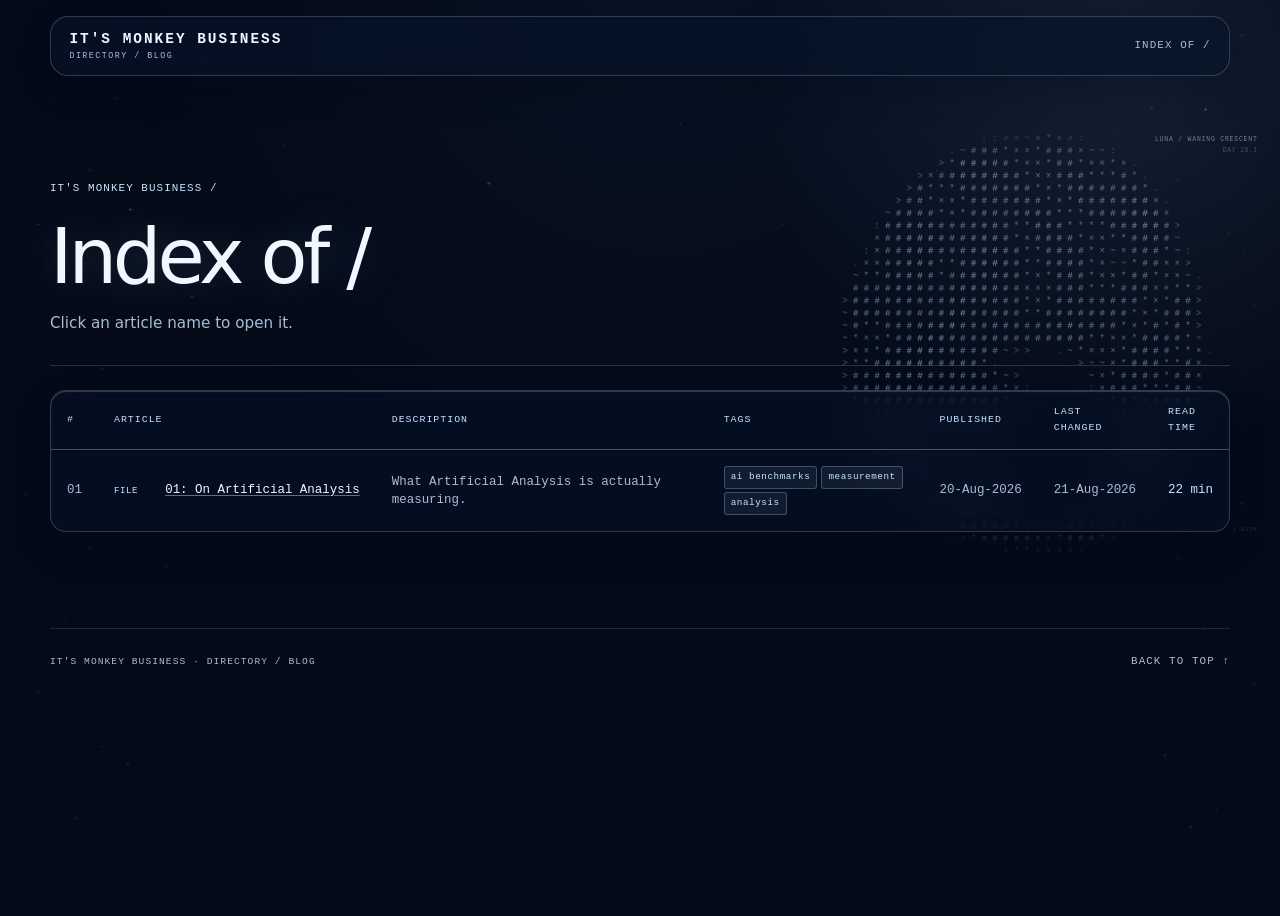
==== commit 10686a00: "Add article dates and read time to indexes" ====
--- a/index.html
+++ b/index.html
@@ -56,6 +56,9 @@
               <th scope="col">Article</th>
               <th scope="col">Description</th>
               <th scope="col">Tags</th>
+              <th scope="col">Published</th>
+              <th scope="col">Last changed</th>
+              <th scope="col">Read time</th>
             </tr>
           </thead>
           <tbody>
@@ -64,6 +67,9 @@
               <td><span class="entry-icon" aria-hidden="true">FILE</span><a href="blogposts/01-On_Artificial_Analysis.html">01: On Artificial Analysis</a></td>
               <td class="entry-description">What Artificial Analysis is actually measuring.</td>
               <td><span class="tag">AI benchmarks</span><span class="tag">measurement</span><span class="tag">analysis</span></td>
+              <td><time datetime="2026-08-20">20-Aug-2026</time></td>
+              <td><time datetime="2026-08-21">21-Aug-2026</time></td>
+              <td><span class="entry-read-time">22 min</span></td>
             </tr>
           </tbody>
         </table>
--- a/directory-entries.css
+++ b/directory-entries.css
@@ -1,5 +1,5 @@
 .directory-table {
-  min-width: 760px;
+  min-width: 980px;
 }
 
 .directory-table th:first-child,
@@ -8,17 +8,27 @@
 }
 
 .directory-table td:nth-child(2) {
-  width: 24%;
+  width: 22%;
 }
 
 .directory-table td:nth-child(3) {
-  width: 42%;
+  width: 32%;
   white-space: normal;
 }
 
 .directory-table td:nth-child(4) {
-  width: 22%;
+  width: 20%;
   white-space: normal;
+}
+
+.directory-table td:nth-child(5),
+.directory-table td:nth-child(6),
+.directory-table td:nth-child(7) {
+  white-space: nowrap;
+}
+
+.directory-table td:nth-child(7) {
+  color: var(--aether-ice);
 }
 
 .entry-number {
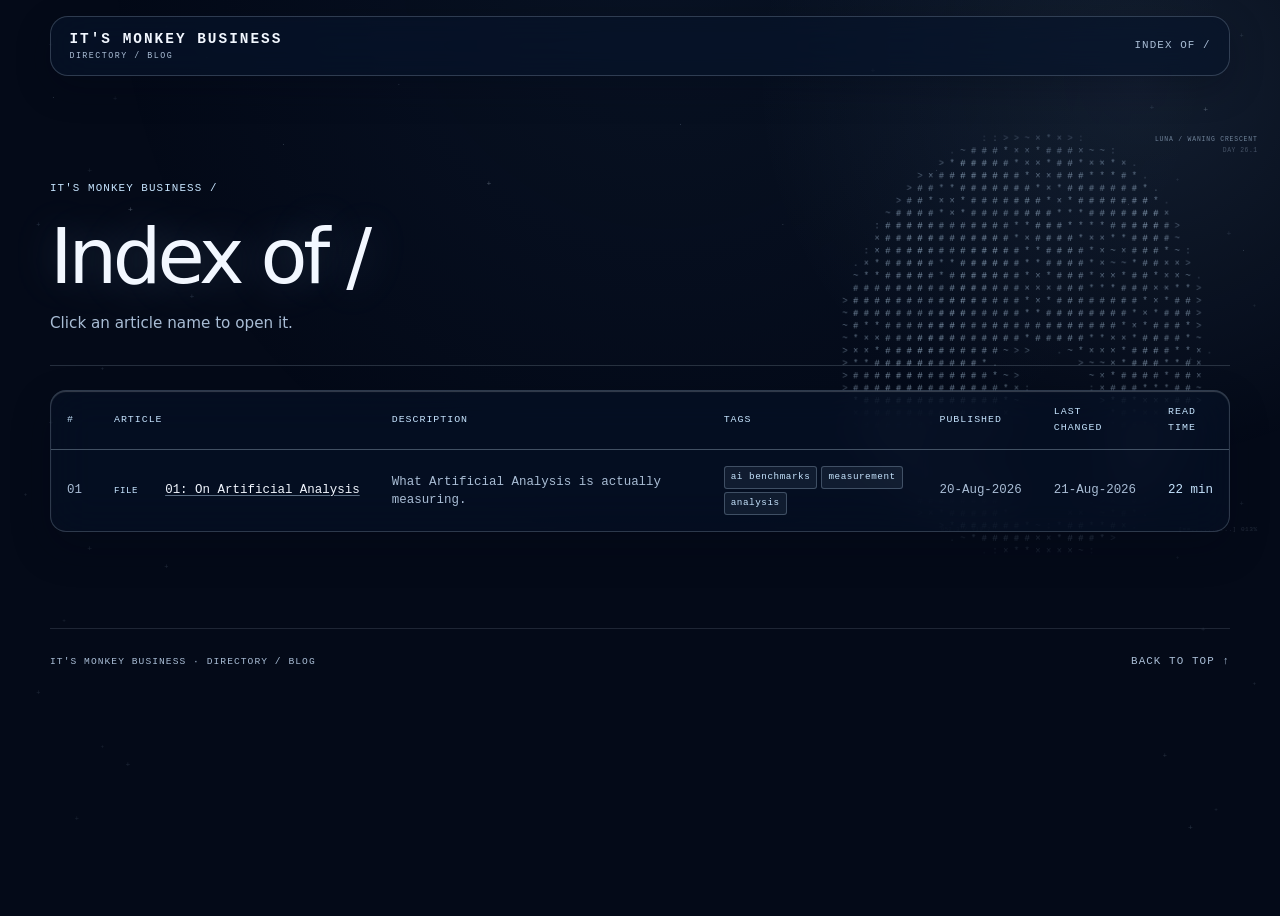
==== commit d81dca17: "Add per-page GoatCounter visitor display" ====
--- a/index.html
+++ b/index.html
@@ -30,6 +30,7 @@
   <link rel="stylesheet" href="directory-entries.css">
   <script defer src="lunar-mark-data.js"></script>
   <script defer src="ambient-sky.js"></script>
+  <script defer src="site-counter.js"></script>
 </head>
 <body>
   <div class="site-shell" id="top">
@@ -81,5 +82,6 @@
       <a href="#top">Back to top ↑</a>
     </footer>
   </div>
+  <div class="site-visitor-counter" data-site-counter hidden aria-live="polite"></div>
 </body>
 </html>
--- a/styles.css
+++ b/styles.css
@@ -294,3 +294,17 @@
     margin-top: 0.5rem;
   }
 }
+
+.site-visitor-counter {
+  position: fixed;
+  right: clamp(0.75rem, 2vw, 1.5rem);
+  bottom: 0.65rem;
+  z-index: 20;
+  color: rgba(199, 229, 255, 0.48);
+  font-family: ui-monospace, SFMono-Regular, Menlo, Consolas, monospace;
+  font-size: 0.6rem;
+  letter-spacing: 0.08em;
+  line-height: 1;
+  text-transform: uppercase;
+  pointer-events: none;
+}
